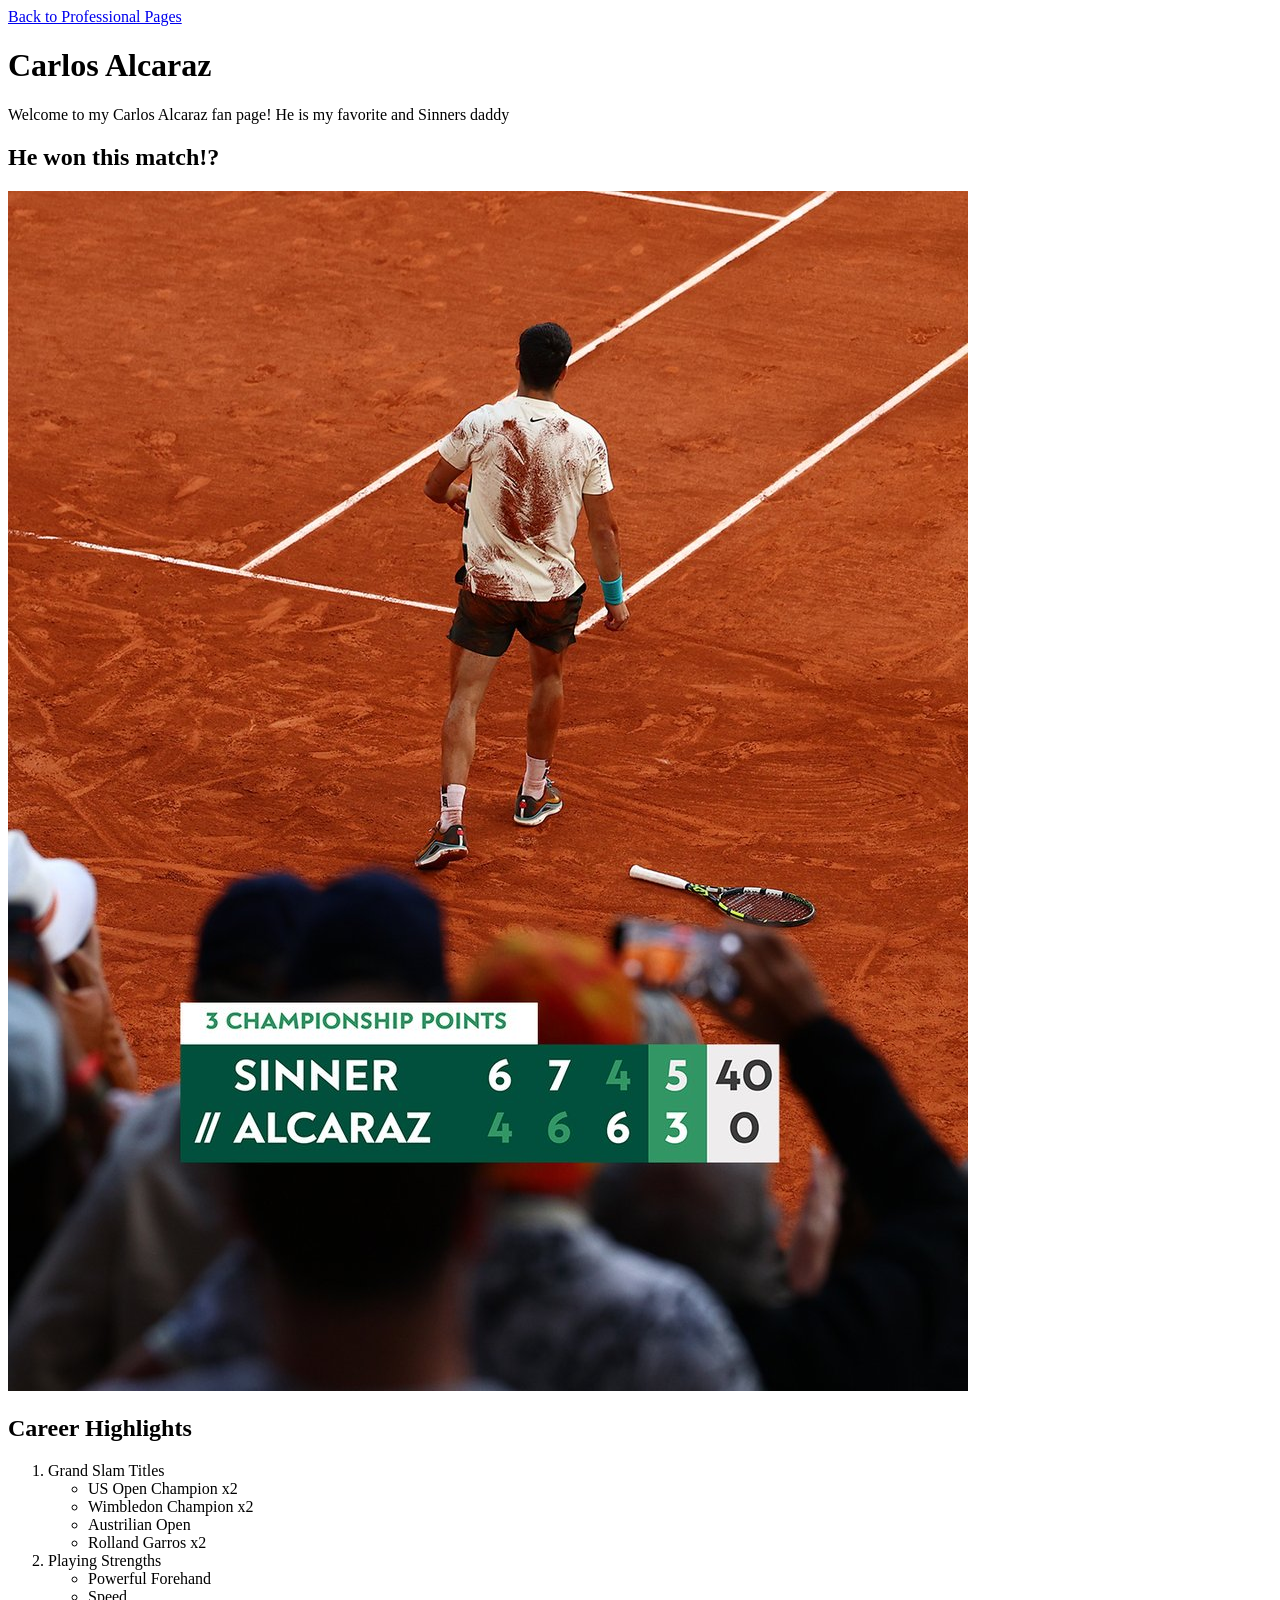
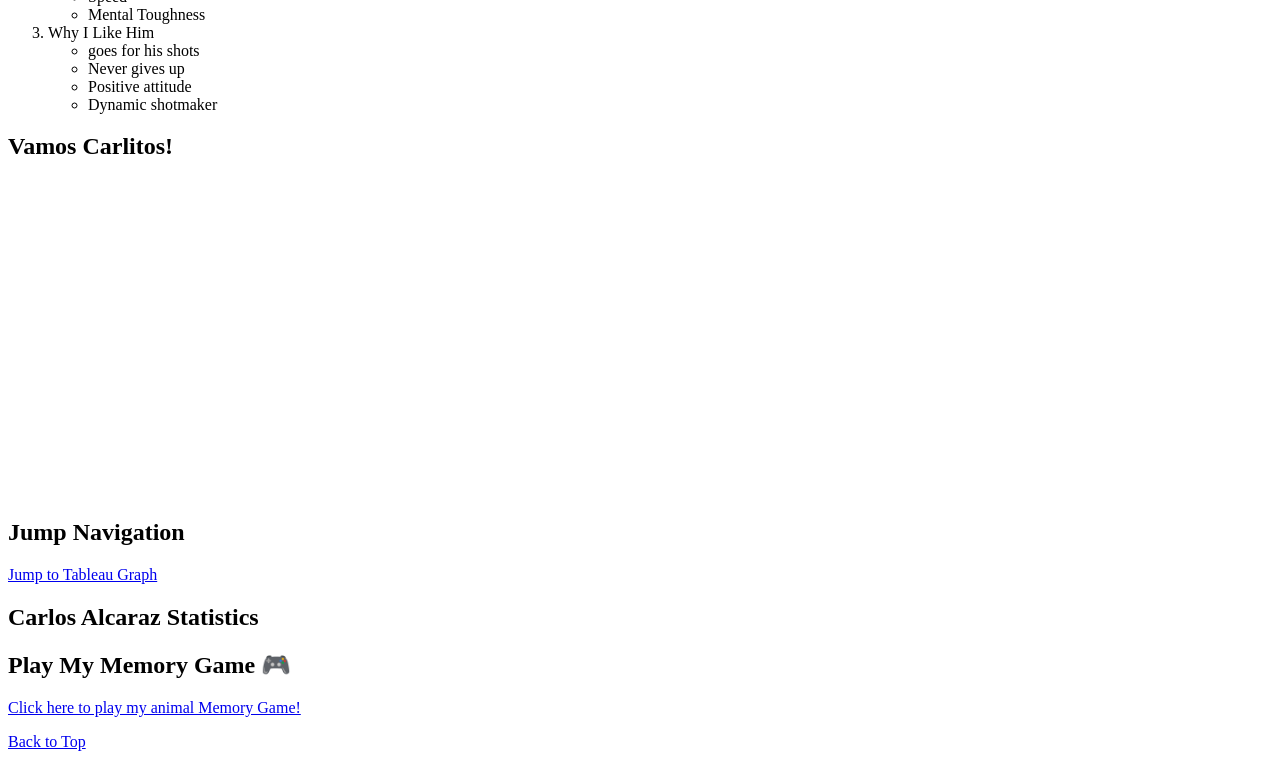
==== startbootstrap-grayscale-gh-pages/fromscratch.html @ 2a18a972 "Add files via upload" ====
<!DOCTYPE html>
<html lang="en">


<head>
    <meta charset="UTF-8">
    <title>Carlos Alcaraz Fan Page</title>

   
    <link rel="stylesheet" href="/css/scratchstyles.css">
</head>

<body>


<div class="nav">
    <a href="index.html">Back to Professional Pages</a>
</div>


<div class="header">

    <h1 id="top">Carlos Alcaraz </h1>

    <p>
        Welcome to my Carlos Alcaraz fan page! He is my favorite and Sinners daddy
       
    </p>

</div>




<div class="image-section">

    <h2>He won this match!?</h2>

    <img src="assets/img/Carloscomeback.jpg" alt="Carlos Alcaraz vs Jannik Sinner">

</div>




<div class="list-section">

    <h2>Career Highlights</h2>

    <ol>
        <li>Grand Slam Titles
            <ul>
                <li>US Open Champion x2</li>
                <li>Wimbledon Champion x2 </li>
                <li>Austrilian Open</li>
                <li>Rolland Garros x2</li>
            </ul>
        </li>

        <li>Playing Strengths
            <ul>
                <li>Powerful Forehand</li>
                <li>Speed </li>
                <li>Mental Toughness</li>
            </ul>
        </li>

        <li>Why I Like Him
            <ul>
                <li>goes for his shots</li>
                <li>Never gives up</li>
                <li>Positive attitude</li>
                <li>Dynamic shotmaker</li>

                
            </ul>
        </li>

    </ol>

</div>



<div class="video-section">

    <h2>Vamos Carlitos!</h2>

    <iframe width="560" height="315" src="https://www.youtube.com/embed/wVwkpV4CagU?si=Db6GHxlZHEDLw02o" title="YouTube video player" frameborder="0" allow="accelerometer; autoplay; clipboard-write; encrypted-media; gyroscope; picture-in-picture; web-share" referrerpolicy="strict-origin-when-cross-origin" allowfullscreen></iframe>
</div>



<div class="anchor-section">

    <h2>Jump Navigation</h2>

    <p>
        <a href="#tableau">Jump to Tableau Graph</a>
    </p>

</div>




<div class="tableau-section" id="tableau">

    <h2>Carlos Alcaraz Statistics</h2>

    <!-- Example Tableau Embed -->
    <!-- You will replace this with one you find online -->

    <div class='tableauPlaceholder' id='viz1776276727942' style='position: relative'><noscript><a href='#'><img alt='Dashboard Sinner vs Alcaraz ' src='https:&#47;&#47;public.tableau.com&#47;static&#47;images&#47;Y8&#47;Y8P8Y2G2M&#47;1_rss.png' style='border: none' /></a></noscript><object class='tableauViz'  style='display:none;'><param name='host_url' value='https%3A%2F%2Fpublic.tableau.com%2F' /> <param name='embed_code_version' value='3' /> <param name='path' value='shared&#47;Y8P8Y2G2M' /> <param name='toolbar' value='yes' /><param name='static_image' value='https:&#47;&#47;public.tableau.com&#47;static&#47;images&#47;Y8&#47;Y8P8Y2G2M&#47;1.png' /> <param name='animate_transition' value='yes' /><param name='display_static_image' value='yes' /><param name='display_spinner' value='yes' /><param name='display_overlay' value='yes' /><param name='display_count' value='yes' /><param name='language' value='en-US' /></object></div>                <script type='text/javascript'>                    var divElement = document.getElementById('viz1776276727942');                    var vizElement = divElement.getElementsByTagName('object')[0];                    if ( divElement.offsetWidth > 800 ) { vizElement.style.width='1000px';vizElement.style.height='827px';} else if ( divElement.offsetWidth > 500 ) { vizElement.style.width='1000px';vizElement.style.height='827px';} else { vizElement.style.width='100%';vizElement.style.height='727px';}                     var scriptElement = document.createElement('script');                    scriptElement.src = 'https://public.tableau.com/javascripts/api/viz_v1.js';                    vizElement.parentNode.insertBefore(scriptElement, vizElement);                </script>

</div>




<div class="game-section">

    <h2>Play My Memory Game 🎮</h2>

    <!-- CHANGE THIS LINK -->
    <a href="/js/animal-memory-game.html">
        Click here to play my animal Memory Game!
    </a>

</div>



<div class="footer">

    <p>
        <a href="#top">Back to Top</a>
    </p>

</div>



</body>
</html>
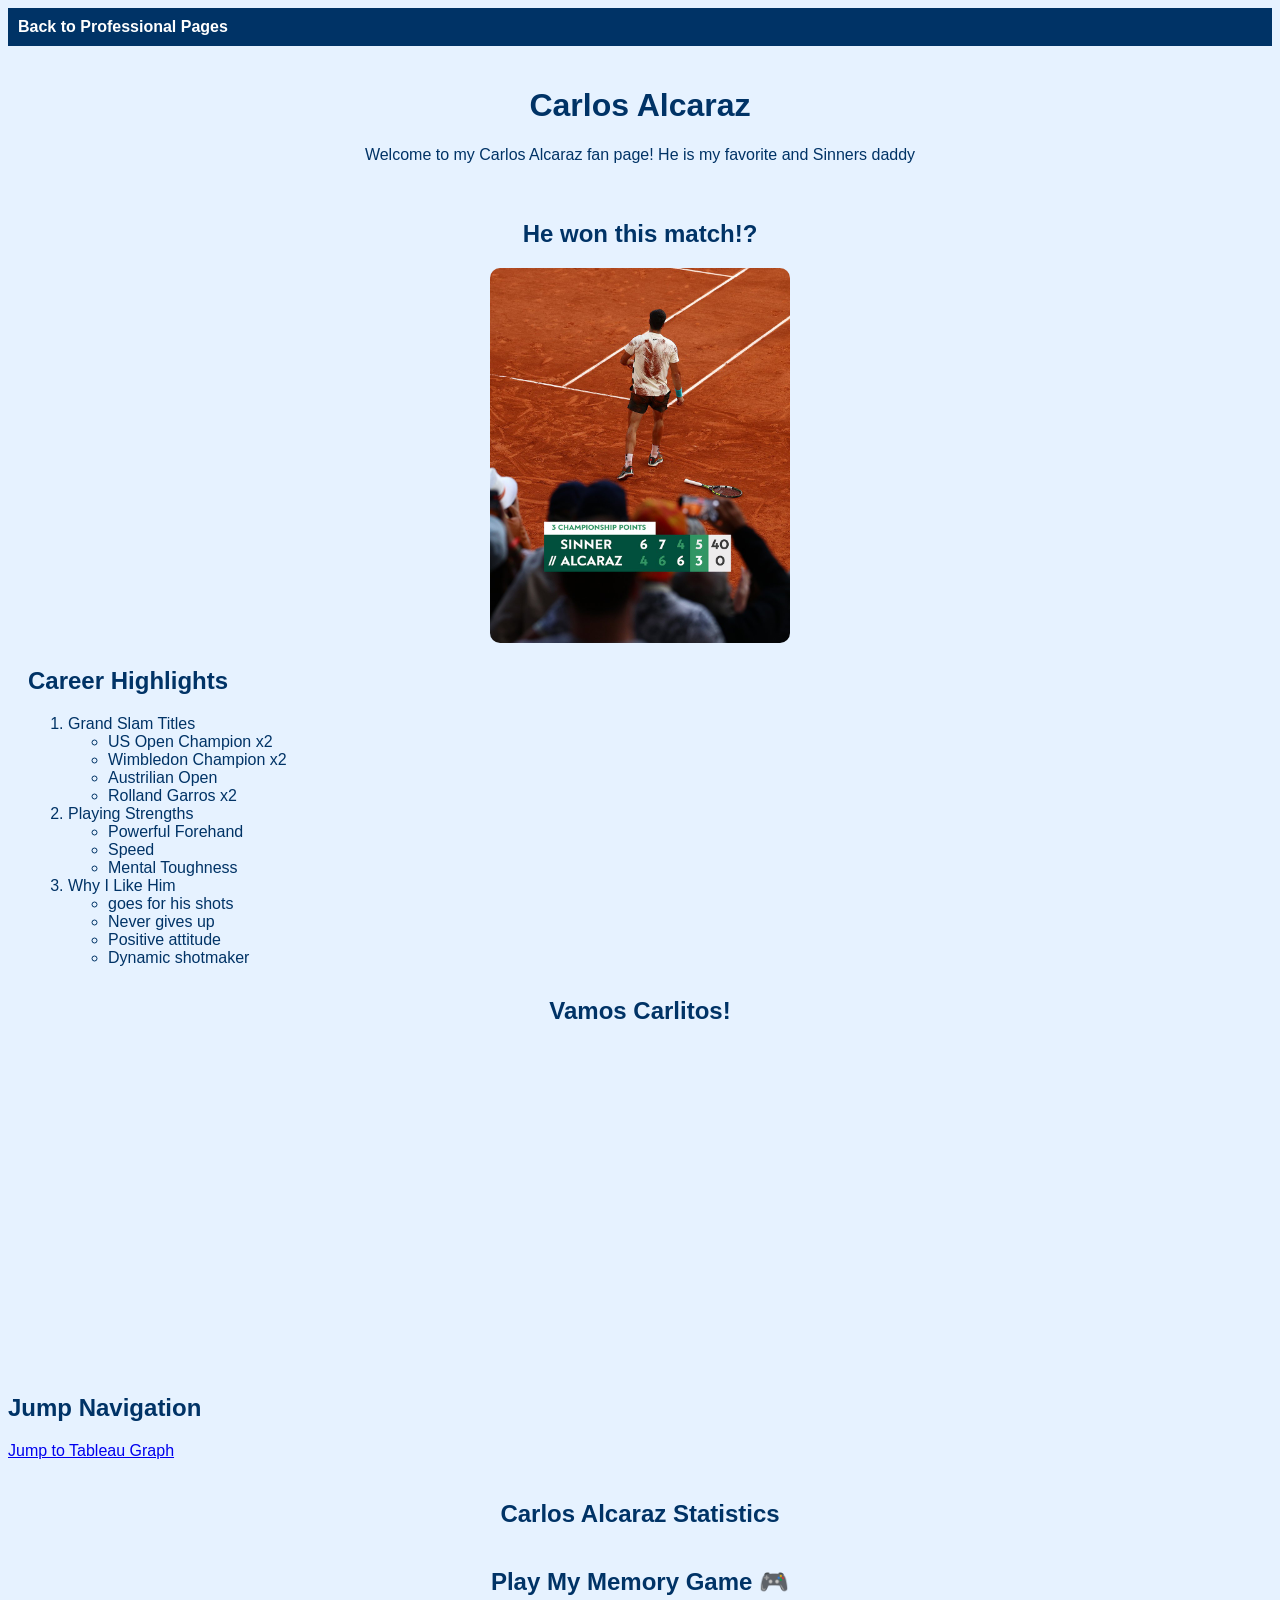
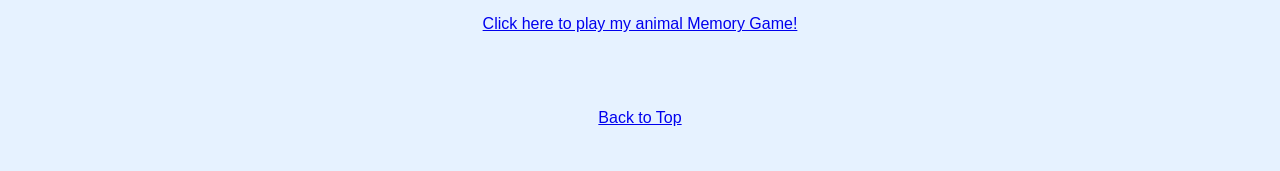
==== commit 501d0ca8: "Update fromscratch.html" ====
--- a/startbootstrap-grayscale-gh-pages/fromscratch.html
+++ b/startbootstrap-grayscale-gh-pages/fromscratch.html
@@ -7,7 +7,7 @@
     <title>Carlos Alcaraz Fan Page</title>
 
    
-    <link rel="stylesheet" href="/css/scratchstyles.css">
+    <link rel="stylesheet" href="css/scratchstyles.css">
 </head>
 
 <body>
@@ -142,4 +142,4 @@
 
 
 </body>
-</html>+</html>
--- a/startbootstrap-grayscale-gh-pages/css/scratchstyles.css
+++ b/startbootstrap-grayscale-gh-pages/css/scratchstyles.css
@@ -0,0 +1,76 @@
+
+
+body {
+    background-color: #e6f2ff; /* light blue */
+    font-family: Arial, Helvetica, sans-serif;
+    color: #003366;
+}
+
+
+
+
+.nav {
+    background-color: #003366;
+    padding: 10px;
+}
+
+.nav a {
+    color: white;
+    text-decoration: none;
+    font-weight: bold;
+}
+
+
+
+
+.header {
+    text-align: center;
+    padding: 20px;
+}
+
+
+
+
+.image-section {
+    text-align: center;
+    margin: 20px;
+}
+
+.image-section img {
+    width: 300px;
+    border-radius: 10px;
+}
+
+
+.list-section {
+    margin: 20px;
+}
+
+
+.video-section {
+    text-align: center;
+    margin: 30px;
+}
+
+
+
+
+.tableau-section {
+    text-align: center;
+    margin: 40px;
+}
+
+
+
+
+.game-section {
+    text-align: center;
+    margin: 40px;
+}
+
+
+
+.footer {
+    text-align: center;
+    padding: 20px;
+}
